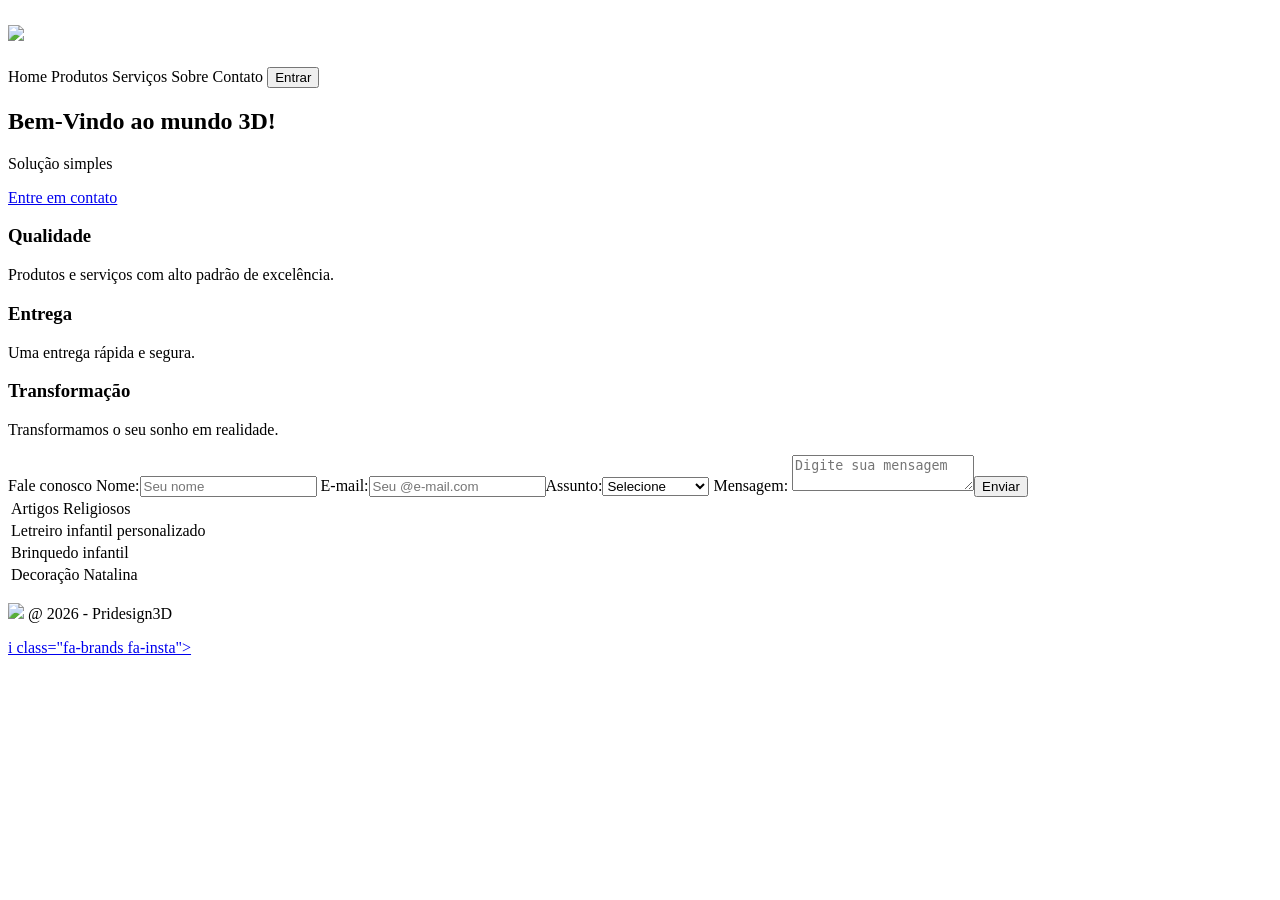
==== index.html @ 7dd6c7f8 "Add files via upload" ====
<!DOCTYPE html>
<html lang="">
 
 
<head>
    <meta charset="UTF-8">
    <meta name="viewport" content="width=device-width, initial-scale=1.0">
    <link rel="stylesheet" href="css/estilo.css">
    <title>Usando a barra de navegação</title>
</head>
 
<body>
 
    <nav>
        <h1> <img src="img/pridesign_50x50.png" class="Logo">  </h1>
        <a> Home </a>
        <a> Produtos</a>
        <a> Serviços</a>
        <a> Sobre</s></a>
        <a> Contato</a>
   
        <button class="Botaonav"> Entrar</button>
 
    </nav>
    <main class="centralizado">
 
        <h2>Bem-Vindo ao mundo 3D!</h2>
 
        <p> Solução simples</p>
 
        <a href="contato.html" class="botao"> Entre em contato </a>
 
 
        <section class="cards">
 
            <article class="card">
                <h3>Qualidade</h3>
                <P>Produtos e serviços com alto padrão de excelência.</P>
            </article>
 
 
 
 
            <article class="card">
                <h3>Entrega</h3>
                <p>Uma entrega rápida e segura.</p>
            </article>
 
 
 
            <article class="card">
                <h3>Transformação</h3>
                <p>Transformamos o seu sonho em realidade.</p>
            </article>
 
        </section>

        <table class="TabelaPrincipal">
            
        <table class="TabelaProdutos">
 
 
                <tr> <td>   Artigos Religiosos   </td></tr>
                <tr> <td>      Letreiro infantil personalizado  </td></tr>
                <tr> <td>    Brinquedo infantil  </td></tr>
                <tr> <td>   Decoração Natalina    </td></tr>

                Fale conosco
        <label for="nome"> Nome:</label>
                <input type="text" id="nome" name="nome" placeholder="Seu nome" required>

                <label for="email"> E-mail:</label>
                <input type="email" id="email" name="email" placeholder="Seu @e-mail.com" required>
                <label for="assunto">Assunto:</label>
                <select id="assunto" name="assunto" required>


                    <option value=""> Selecione </option>
                    <option value="luminaria"> Luminária </option>
                    <option value="orcamento"> Orçamento </option>
                    <option value="personalizado"> Personalizado </option>
                    <option value="outro"> Outros </option>
                </select>

                <label for="mensagem">
                    Mensagem:
                </label>

                <textarea id="mensagem" name="mensagem" placeholder="Digite sua mensagem" required></textarea>
                 <button type"submit"> Enviar </button>



 
        </table> 

        </table>
 




 
 
    </main>
 
 
    <footer>
        <p><img src="img/pridesign_50x50.png" class="Logo"> @ 2026 - Pridesign3D  </p>
        <div class="Social-icons">
            <a href="https://instagram.com" target="_blank" rel="noopener noreferrer" aria-label="instagram">
            i class="fa-brands fa-insta"></a>
        </div>
    </footer>
 
</body>
 
</html>
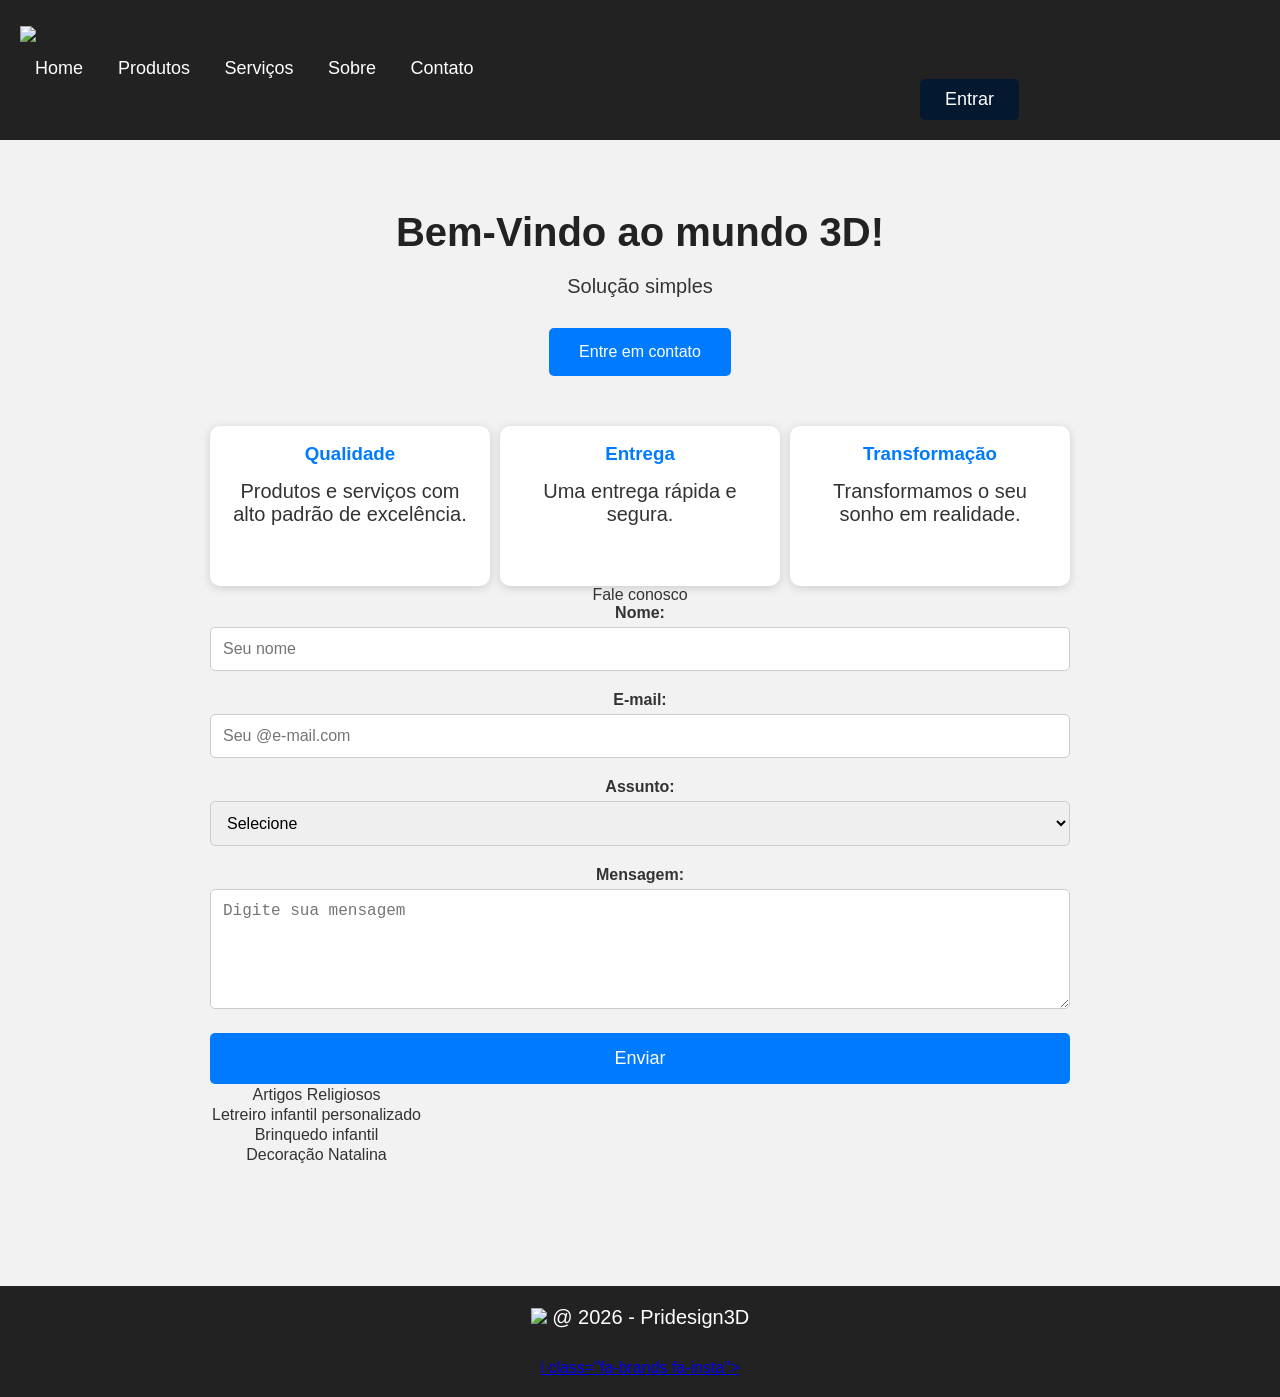
==== commit bea78d35: "Update index.html" ====
--- a/index.html
+++ b/index.html
@@ -5,7 +5,7 @@
 <head>
     <meta charset="UTF-8">
     <meta name="viewport" content="width=device-width, initial-scale=1.0">
-    <link rel="stylesheet" href="css/estilo.css">
+    <link rel="stylesheet" href="CSS/estilo.css">
     <title>Usando a barra de navegação</title>
 </head>
  
@@ -116,4 +116,4 @@
 </body>
  
 </html>
- + 
--- a/CSS/estilo.css
+++ b/CSS/estilo.css
@@ -0,0 +1,192 @@
+* {
+    margin: 0;
+    padding: 0;
+    box-sizing: border-box;
+}
+ 
+body {
+    font-family: Arial, sans-serif;
+    background-color: #f2f2f2;
+    color: #333;
+}
+ 
+nav {
+    background-color: #222;
+    padding: 20px;
+    text-align: 0;
+}
+ 
+nav h1 {
+    color: white;
+    margin-bottom: 10px;
+}
+ 
+.logo{
+ 
+    height: 1px;
+    width: 1px;
+    margin: 10px;
+    padding: 10px;
+ 
+ 
+}
+ 
+ 
+nav a {
+    color: white;
+    text-decoration: none;
+    margin: 0 15px;
+    font-size: 18px;
+}
+ 
+nav a:hover {
+    color: #00bfff;
+}
+ 
+main {
+    max-width: 900px;
+    margin: 50px auto;
+    padding: 20px;
+}
+ 
+main.centralizado {
+    text-align: center;
+}
+ 
+h2 {
+    font-size: 40px;
+    color: #222;
+    margin-bottom: 20px;
+}
+ 
+h2.tituloForm {
+    text-align: center;
+    margin-bottom: 30px;
+}
+ 
+p {
+    font-size: 20px;
+    margin-bottom: 30px;
+}
+ 
+.botao {
+    display: inline-block;
+    background-color: #007bff;
+    color: white;
+    padding: 15px 30px;
+    text-decoration: none;
+    border-radius: 5px;
+}
+ 
+.botao:hover {
+    background-color: #0056b3;
+}
+ 
+.cards {
+    display: flex;
+    gap: 10px;
+    margin-top: 50px;
+    justify-content: baseline;
+}
+ 
+.card {
+    background-color: white;
+    padding: 2%;
+    width: 70%;
+    gap: 100px;
+    border-radius: 10px;
+    box-shadow: 0 2px 10px #ccc;
+    height: 160px;
+ 
+}
+ 
+.card h3 {
+    margin-bottom: 15px;
+    color: #007bff;
+}
+ 
+footer {
+    background-color: #222;
+    color: white;
+    text-align: center;
+    padding: 20px;
+    margin-top: 100px;
+}
+ 
+.formulario {
+    background-color: #f2f2f2;
+    padding: 30px;
+    border-radius: 10px;
+    box-shadow: 0 2px 10px #ccc;
+}
+ 
+input,
+select,
+textarea {
+    width: 100%;
+    padding: 12px;
+    margin-bottom: 20px;
+    border: 1px solid #ccc;
+    border-radius: 5px;
+    font-size: 16px;
+}
+ 
+textarea {
+    height: 120px;
+    resize: vertical;
+}
+ 
+label {
+    display: block;
+    margin-bottom: 5px;
+    font-weight: bold;
+}
+ 
+button {
+    width: 100%;
+    padding: 15px;
+    background-color: #007bff;
+    color: white;
+    border: none;
+    border-radius: 5px;
+    font-size: 18px;
+    cursor: pointer;
+}
+ 
+button:hover {
+    background-color: #0056b3;
+}
+ 
+#resultado {
+    margin-top: 20px;
+    text-align: center;
+    color: green;
+    font-weight: bold;
+}
+ 
+.Botaonav{
+    width: 8%;
+    margin-left: 900px;
+    padding: 10px;
+    background-color: #041930;
+    color: white;
+    border: none;
+    border-radius: 5px;
+    font-size: 18px;
+    cursor: pointer;
+    justify-content: right;
+}
+ 
+ 
+ 
+ 
+@media (max-width: 700px) {
+    .cards {
+        flex-direction: column;
+    }
+ 
+    .card {
+        width: 100%;
+    }
+}
+ 
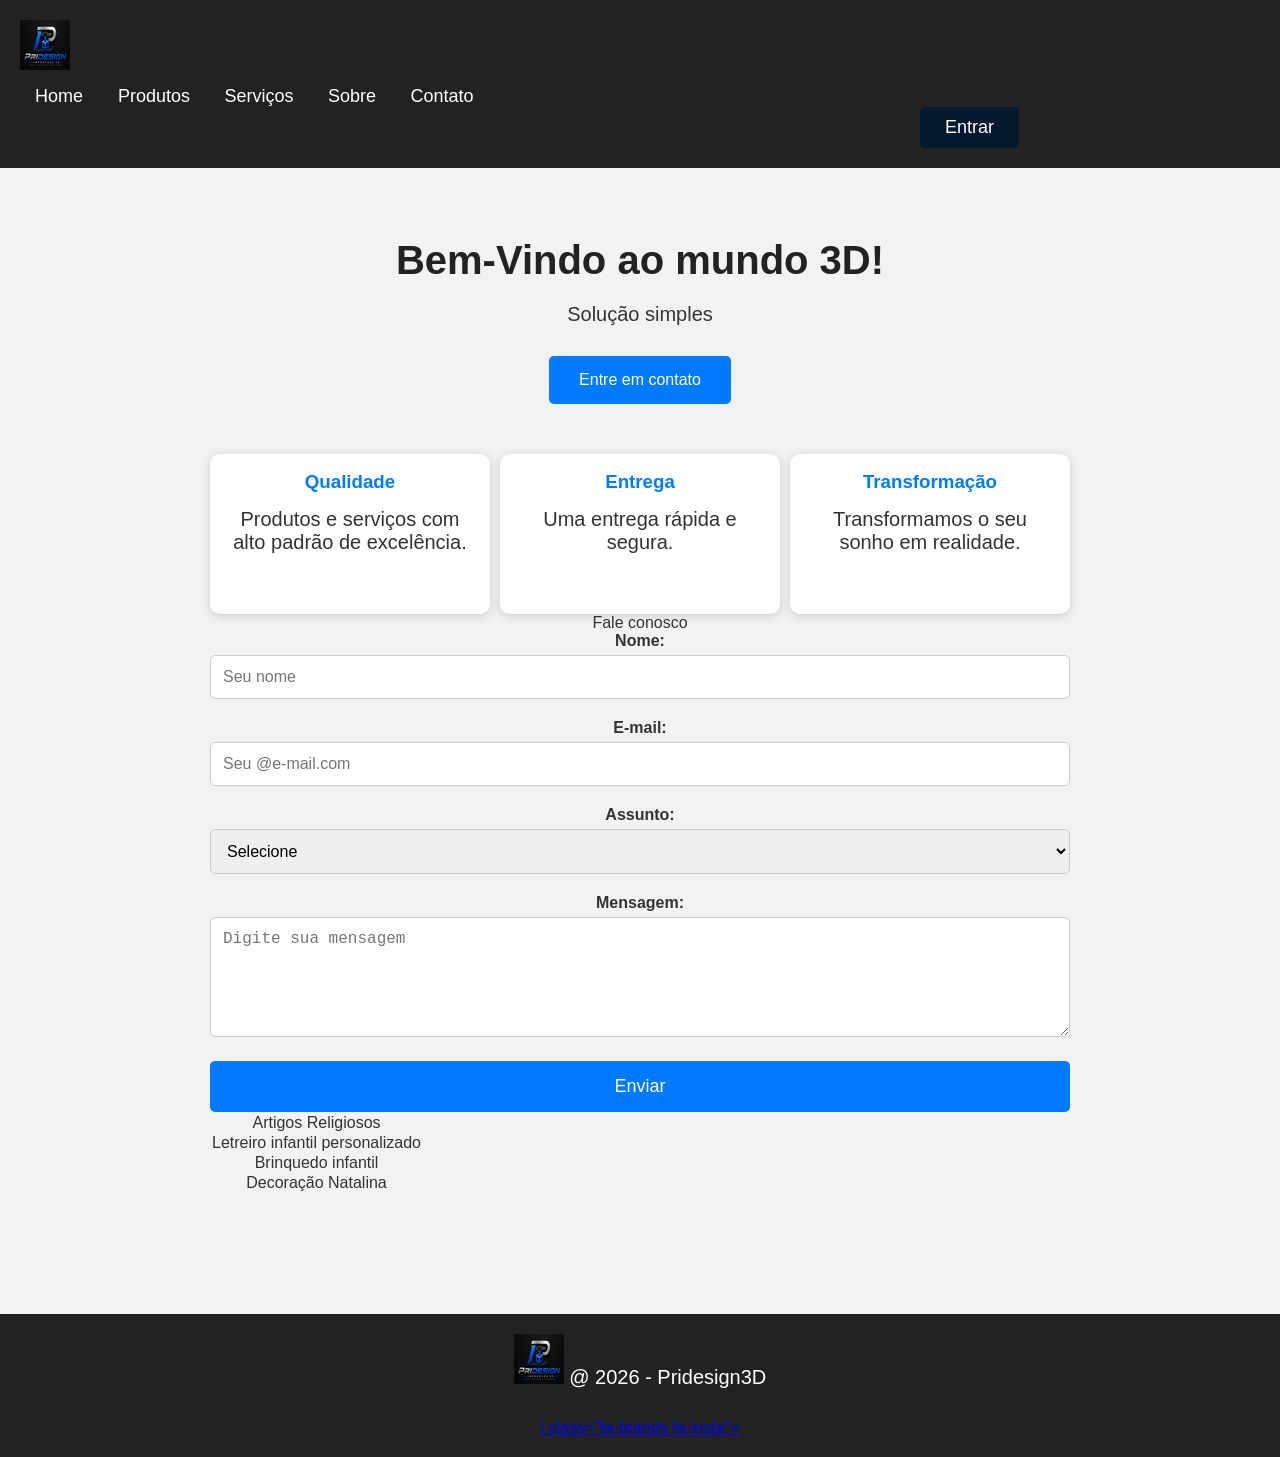
==== commit ec6ef9d8: "Update index.html" ====
--- a/index.html
+++ b/index.html
@@ -12,7 +12,7 @@
 <body>
  
     <nav>
-        <h1> <img src="img/pridesign_50x50.png" class="Logo">  </h1>
+        <h1> <img src="./IMG/pridesign_50x50.png" class="Logo">  </h1>
         <a> Home </a>
         <a> Produtos</a>
         <a> Serviços</a>
@@ -106,7 +106,7 @@
  
  
     <footer>
-        <p><img src="img/pridesign_50x50.png" class="Logo"> @ 2026 - Pridesign3D  </p>
+        <p><img src="./IMG/pridesign_50x50.png" class="Logo"> @ 2026 - Pridesign3D  </p>
         <div class="Social-icons">
             <a href="https://instagram.com" target="_blank" rel="noopener noreferrer" aria-label="instagram">
             i class="fa-brands fa-insta"></a>
